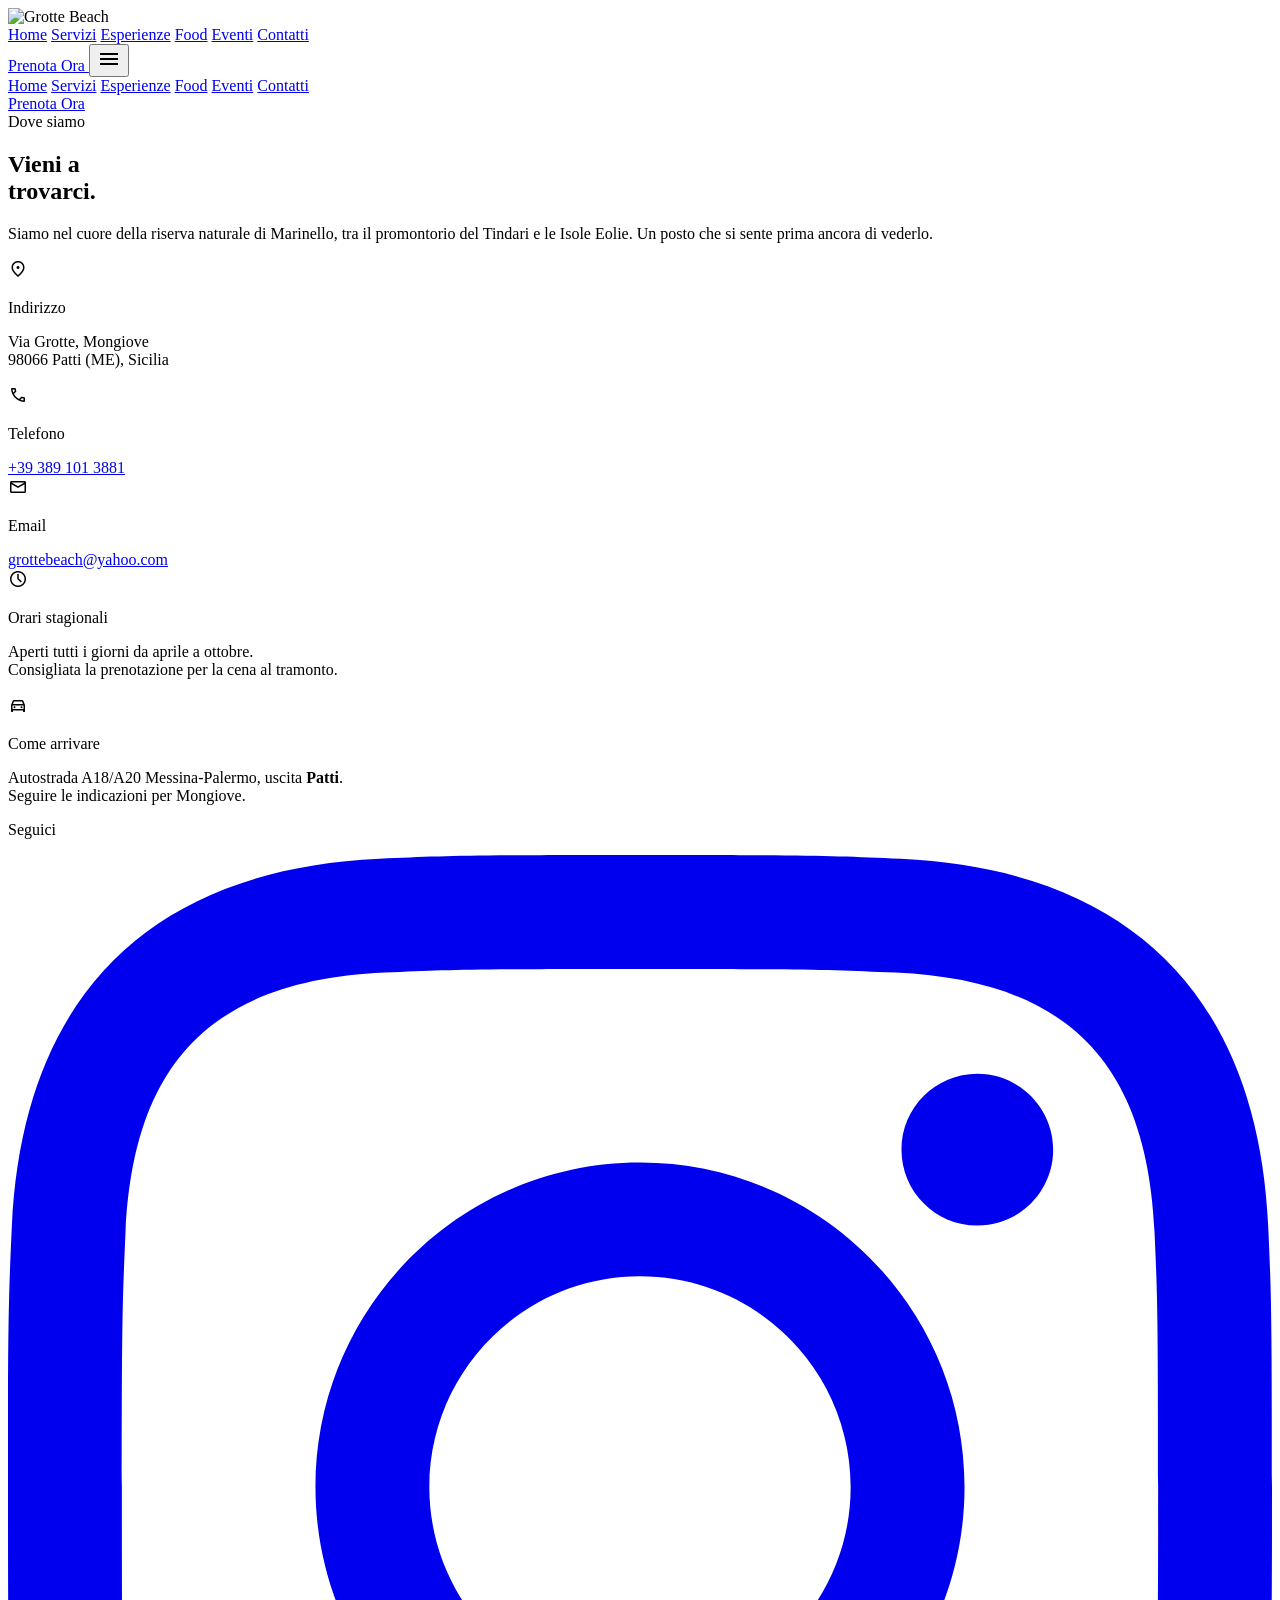
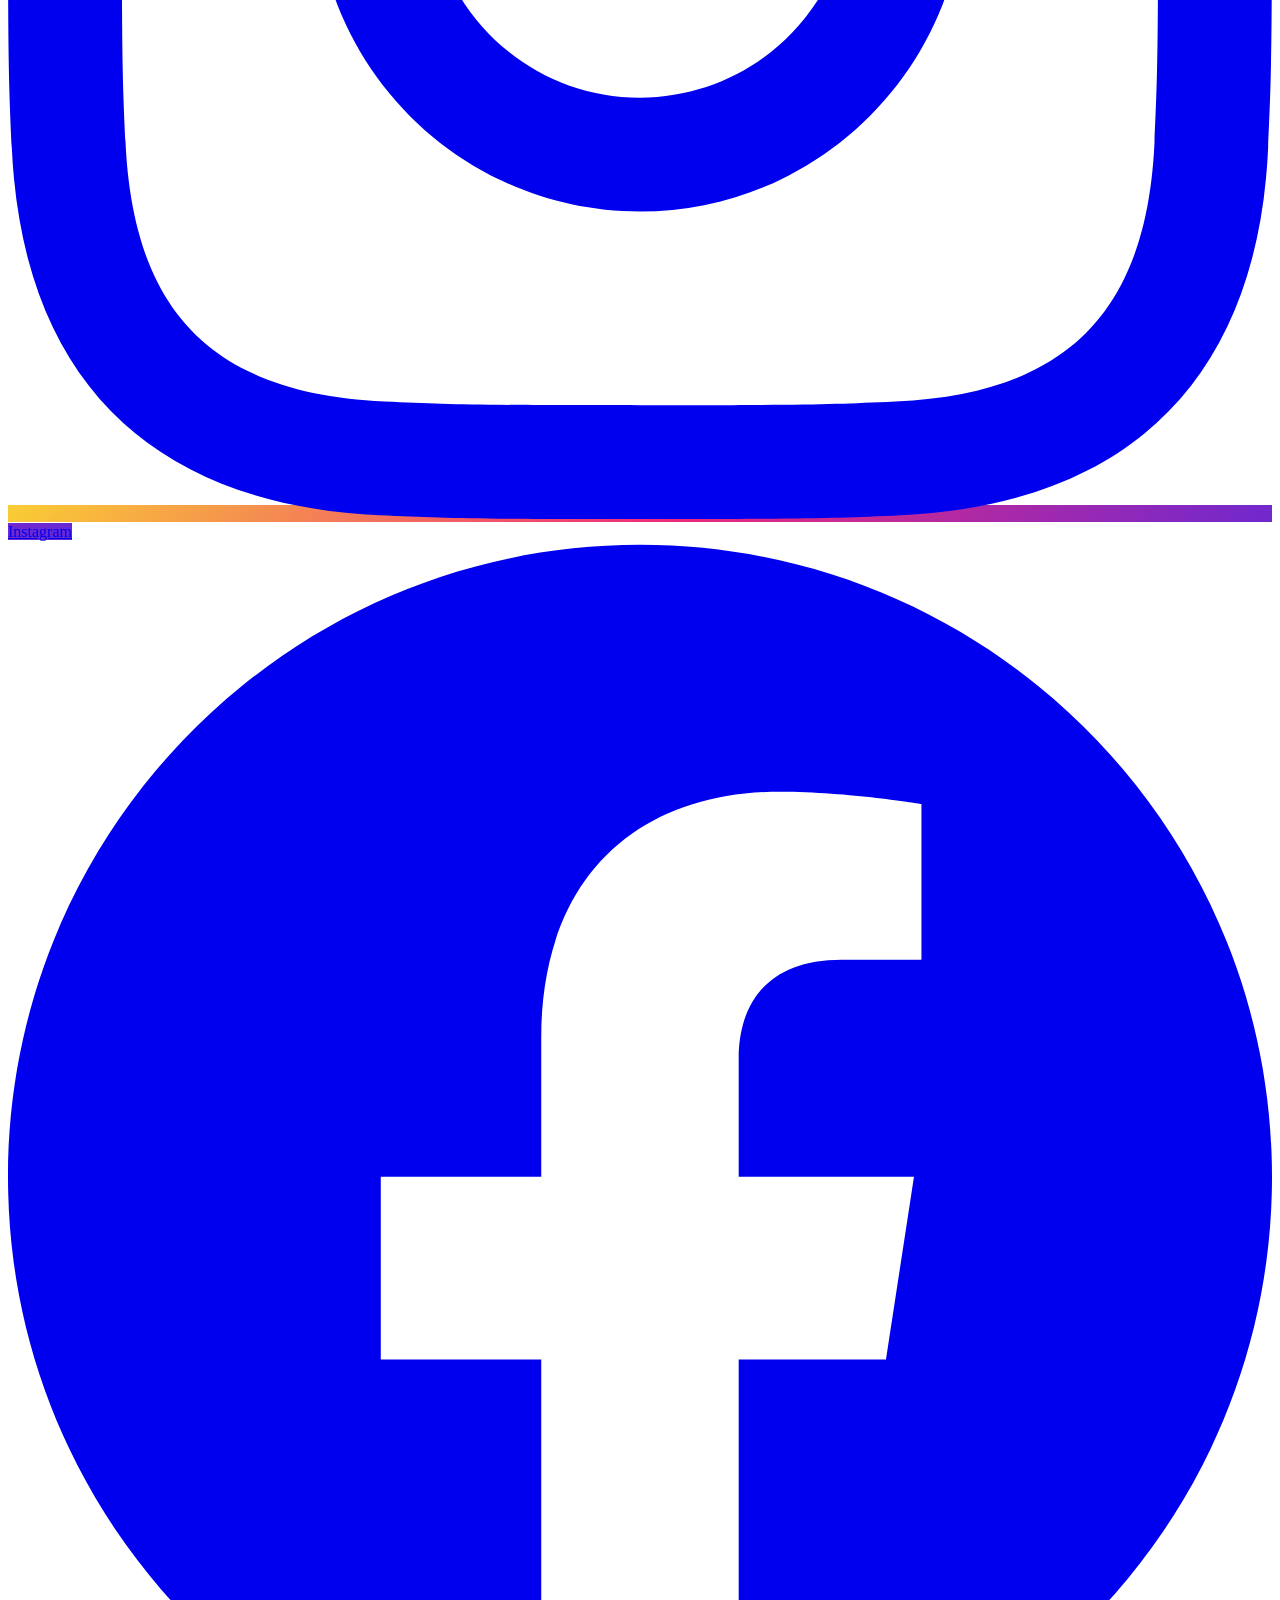
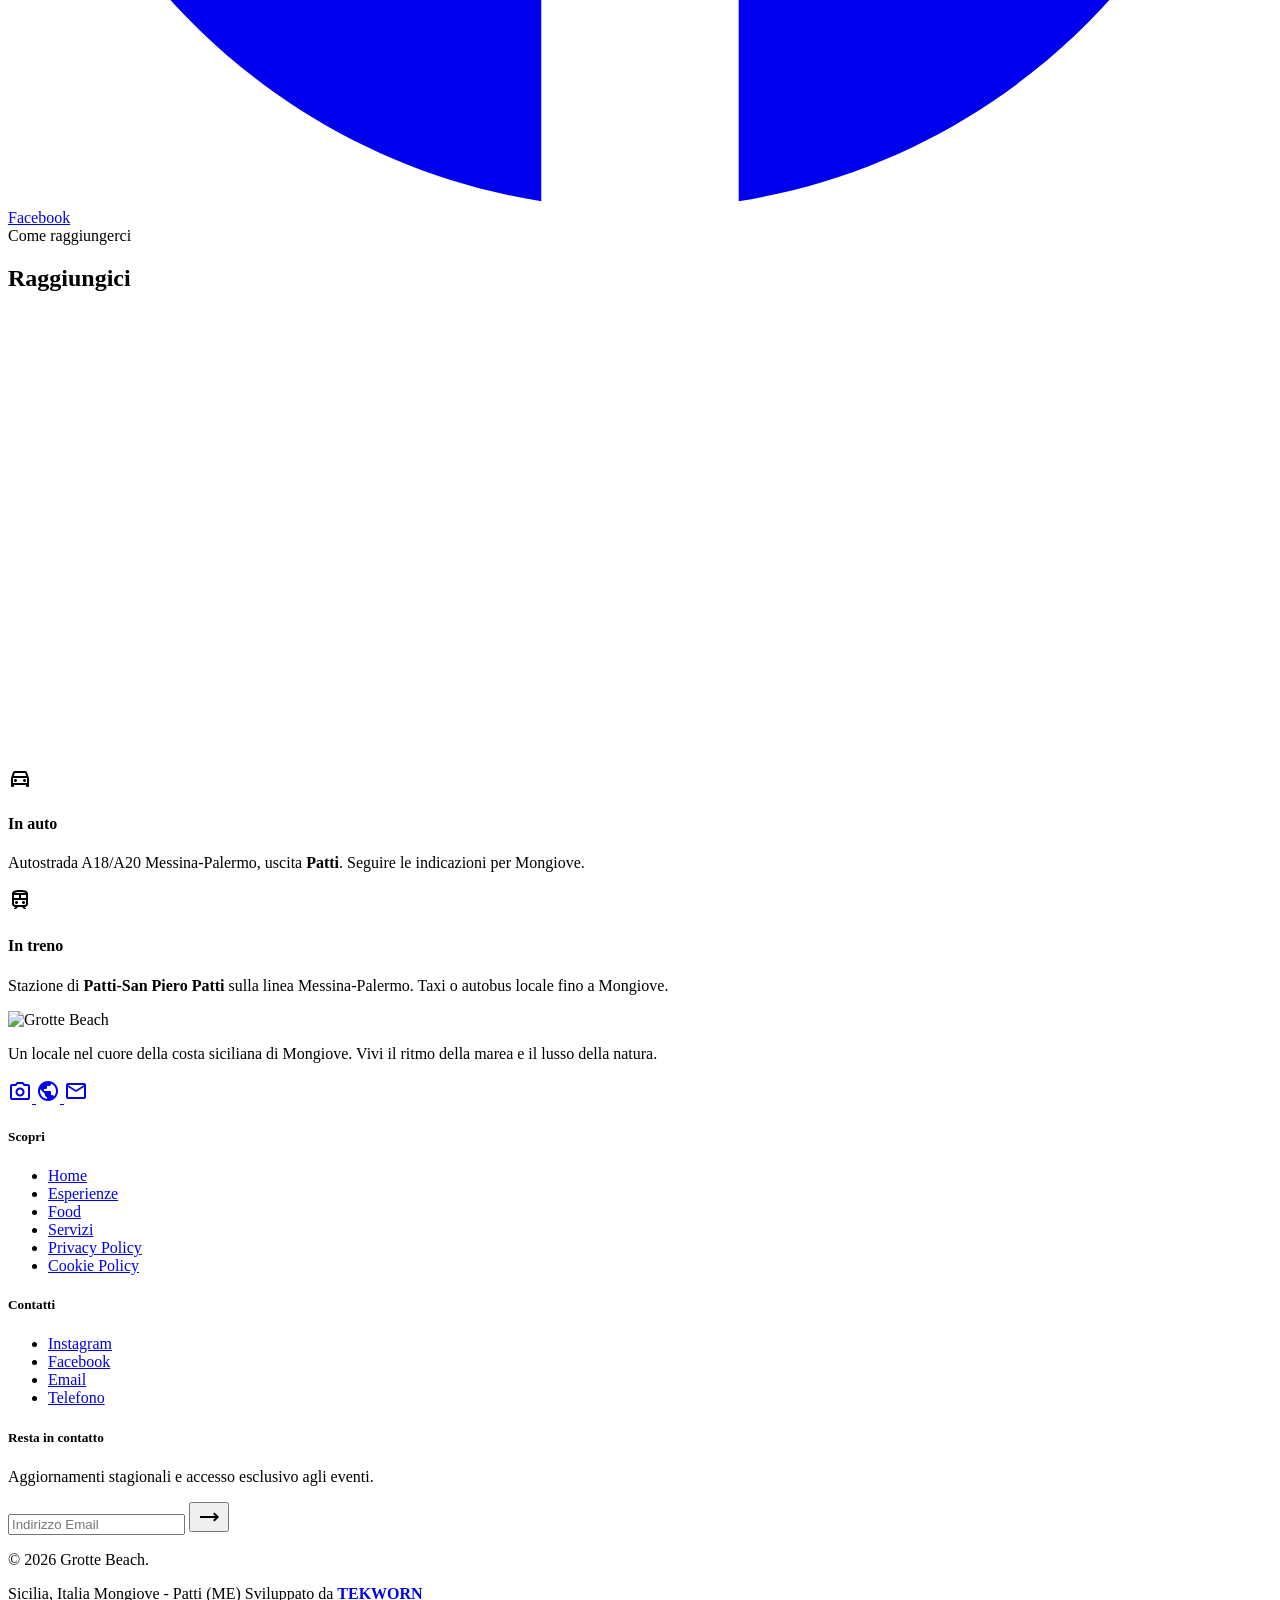
==== contact.html @ 0e33bdb2 "a" ====
<!DOCTYPE html>
<html class="scroll-smooth" lang="it">

<head>
    <meta charset="utf-8" />
    <meta content="width=device-width, initial-scale=1.0" name="viewport" />
    <title>Grotte Beach | Beach club a Mongiove, Patti (Sicilia)</title>
    <meta name="description"
          content="Grotte Beach è il beach club sul mare di Mongiove, Patti. Relax, aperitivi, eventi, musica e vista sulle Grotte di Mongiove, nel cuore della costa tirrenica siciliana." />

    <meta name="robots" content="index, follow" />
    <link rel="canonical" href="https://www.grottebeach.com/" />
    <meta name="geo.region" content="IT-ME">
    <meta name="geo.placename" content="Mongiove, Patti">
    <meta name="geo.position" content="38.139;14.969">
    <meta name="ICBM" content="38.139,14.969">
    <meta property="og:site_name" content="Grotte Beach">
    <meta property="og:type" content="website">
    <meta property="og:title" content="Grotte Beach | Beach Club a Mongiove Patti">
    <meta property="og:description"
          content="Il beach club sul mare di Mongiove. Aperitivi, relax, eventi e tramonti sulla costa siciliana.">
    <meta property="og:url" content="https://www.grottebeach.com/">
    <meta property="og:image" content="https://www.grottebeach.com/static/img/og-cover.jpg">
    <meta property="og:locale" content="it_IT">
    <link rel="preconnect" href="https://fonts.googleapis.com">
    <link rel="preconnect" href="https://fonts.gstatic.com" crossorigin>

    
    <meta name="twitter:card" content="summary_large_image">
    <meta name="twitter:title" content="Grotte Beach | Beach Club a Mongiove Patti">
    <meta name="twitter:description"
          content="Beach club sul mare di Mongiove, Patti. Relax, aperitivi, eventi e tramonti in Sicilia.">
    <meta name="twitter:image"
          content="https://www.grottebeach.com/static/img/og-cover.jpg">
    <!-- Tailwind CSS -->
    <script src="https://cdn.tailwindcss.com?plugins=forms,container-queries"></script>

    <!-- AOS animazione -->
    <link rel="stylesheet" href="https://unpkg.com/aos@2.3.4/dist/aos.css">

    <!-- Favicon -->
     <link rel="icon" type="image/png" href="/static/img/logobianco.png" />

    <!-- Google Fonts -->
    <link href="https://fonts.googleapis.com/css2?family=Epilogue:wght@300;400;500;600;700;800&family=Plus+Jakarta+Sans:wght@300;400;500;600;700&display=swap" rel="stylesheet" />
    <link href="https://fonts.googleapis.com/css2?family=Material+Symbols+Outlined:wght,FILL@100..700,0..1&display=swap" rel="stylesheet" />
    <!-- Tailwind Config -->
    <script id="tailwind-config">
        tailwind.config = {
            darkMode: "class",
            theme: {
                extend: {
                    colors: {
                        "on-error":                    "#ffffff",
                        "inverse-primary":             "#a8caef",
                        "primary-container":           "#1a4b9f",
                        "outline":                     "#73777e",
                        "on-primary-fixed-variant":    "#274969",
                        "tertiary-container":          "#073002",
                        "secondary-fixed-dim":         "#c5c7c8",
                        "surface-container-highest":   "#e3e2e5",
                        "surface-dim":                 "#dadadd",
                        "on-tertiary":                 "#ffffff",
                        "background":                  "#faf9fc",
                        "inverse-surface":             "#2f3033",
                        "on-surface-variant":          "#42474d",
                        "outline-variant":             "#c3c7ce",
                        "primary":                     "#1a4b9f",
                        "on-primary-container":        "#7293b6",
                        "secondary-container":         "#e1e3e4",
                        "secondary-fixed":             "#e1e3e4",
                        "secondary":                   "#5c5f60",
                        "surface-container":           "#eeedf0",
                        "on-secondary":                "#ffffff",
                        "surface":                     "#faf9fc",
                        "on-background":               "#1a1c1e",
                        "on-secondary-fixed":          "#191c1d",
                        "on-primary":                  "#ffffff",
                        "tertiary-fixed-dim":          "#a4d393",
                        "surface-bright":              "#faf9fc",
                        "tertiary":                    "#011900",
                        "on-secondary-container":      "#626566",
                        "on-error-container":          "#93000a",
                        "on-tertiary-fixed-variant":   "#28501e",
                        "surface-container-lowest":    "#ffffff",
                        "inverse-on-surface":          "#f1f0f3",
                        "primary-fixed":               "#cfe5ff",
                        "surface-variant":             "#e3e2e5",
                        "on-tertiary-container":       "#6f9b60",
                        "on-secondary-fixed-variant":  "#454748",
                        "surface-tint":                "#406182",
                        "on-surface":                  "#1a1c1e",
                        "error":                       "#ba1a1a",
                        "surface-container-low":       "#f4f3f6",
                        "on-primary-fixed":            "#001d34",
                        "on-tertiary-fixed":           "#022100",
                        "error-container":             "#ffdad6",
                        "surface-container-high":      "#e8e8eb",
                        "primary-fixed-dim":           "#a8caef",
                        "tertiary-fixed":              "#c0f0ad"
                    },
                    borderRadius: {
                        DEFAULT: "0.25rem",
                        lg:      "0.5rem",
                        xl:      "0.75rem",
                        full:    "9999px"
                    },
                    spacing: {
                        lg:              "48px",
                        xl:              "80px",
                        xs:              "4px",
                        gutter:          "24px",
                        md:              "24px",
                        sm:              "12px",
                        base:            "8px",
                        "container-max": "1280px"
                    },
                    fontFamily: {
                        "headline-lg": ["Epilogue"],
                        "body-md":     ["Plus Jakarta Sans"],
                        "headline-md": ["Epilogue"],
                        "body-lg":     ["Plus Jakarta Sans"],
                        "display-xl":  ["Epilogue"],
                        "label-sm":    ["Plus Jakarta Sans"]
                    },
                    fontSize: {
                        "headline-lg": ["48px", { lineHeight: "1.2",  fontWeight: "500" }],
                        "body-md":     ["16px", { lineHeight: "1.6",  fontWeight: "400" }],
                        "headline-md": ["32px", { lineHeight: "1.3",  fontWeight: "500" }],
                        "body-lg":     ["18px", { lineHeight: "1.6",  fontWeight: "400" }],
                        "display-xl":  ["72px", { lineHeight: "1.1",  letterSpacing: "-0.02em", fontWeight: "600" }],
                        "label-sm":    ["13px", { lineHeight: "1",    letterSpacing: "0.05em",  fontWeight: "600" }]
                    }
                }
            }
        }
    </script>

    <!-- Custom CSS -->
    <link href="static/css/contact.css" rel="stylesheet" />
</head>
<body class="bg-surface font-body-md text-on-surface selection:bg-primary-container selection:text-white">

    <!-- ===================== TOP NAVIGATION ===================== -->
    <header class="fade-in fixed top-0 w-full z-50 bg-white/80 dark:bg-slate-900/80 backdrop-blur-md border-b border-white/10 shadow-sm">
        <nav class="flex justify-between items-center px-8 py-1 w-full">

            <div class="nav-logo tracking-[0.1em] text-[#1a4b9f] dark:text-white">
                <img src="/static/img/Home/logo.svg" alt="Grotte Beach" class="h-20 w-auto object-contain" />
            </div>

            <!-- Desktop: links + button | Mobile: hamburger -->
            <div class="flex items-center gap-6">

                <div class="nav-links hidden md:flex items-center gap-8">
                    <a href="index.html">Home</a>
                    <a href="servizi.html">Servizi</a>
                    <a href="esperienze_copia.html">Esperienze</a>
                    <a href="food_V1.html">Food</a>
                    <a href="eventi.html">Eventi</a>
                    <!-- <a href="#">Merch</a> -->
                    <a class="nav-active" href="contact.html">Contatti</a>
                </div>

                <a href="tel:+393891013881" class="nav-btn hidden md:block bg-[#1a4b9f] text-white px-6 py-2.5 rounded-full font-label-sm uppercase tracking-wider scale-95 active:scale-90 transition-transform">
                    Prenota Ora
                </a>

                <!-- Hamburger (mobile only) -->
                <button id="menu-toggle" class="nav-hamburger md:hidden p-1" aria-label="Apri menu">
                    <span class="material-symbols-outlined" id="menu-icon">menu</span>
                </button>

            </div>

        </nav>


    </header>

    <!-- Mobile full-screen menu overlay (outside header to avoid backdrop-filter containment) -->
    <div id="mobile-menu" class="mobile-menu md:hidden">
        <nav class="flex flex-col items-center gap-10">
            <a class="mobile-menu-link" href="index.html">Home</a>
            <a class="mobile-menu-link" href="servizi.html">Servizi</a>
            <a class="mobile-menu-link" href="esperienze_copia.html">Esperienze</a>
            <a class="mobile-menu-link" href="food_V1.html">Food</a>
            <a class="mobile-menu-link" href="eventi.html">Eventi</a>
            <!-- <a class="mobile-menu-link" href="#">Merch</a> -->
            <a class="mobile-menu-link nav-active" href="contact.html">Contatti</a>
        </nav>
        <a href="tel:+393891013881" class="mobile-prenota-btn mt-10 bg-[#1a4b9f] text-white px-10 py-4 rounded-full font-label-sm uppercase tracking-widest">
            Prenota Ora
        </a>
    </div>

    <main>

        <!-- ===================== HERO ===================== -->
        <section class="min-h-screen pt-32 pb-xl flex items-center relative overflow-hidden bg-cover bg-center bg-no-repeat" style="background-image: url('static/img/header3.jpg')">
            <div class="absolute inset-0 bg-black/40"></div>
            <div class="px-gutter container-max mx-auto w-full relative z-10">
                <div class="grid grid-cols-1 lg:grid-cols-2 gap-12 lg:gap-20 items-center">

                    <!-- Info -->
                    <div class="space-y-7">

                        <!-- Titolo — sempre full width -->
                        <div class="space-y-4">
                            <span class="font-label-sm text-white/70 uppercase tracking-widest flex items-center gap-3" data-aos="fade-up" data-aos-duration="500" data-aos-delay="0" data-aos-easing="ease-in-out">
                                <span class="w-8 h-px bg-white/70 inline-block"></span>
                                Dove siamo
                            </span>
                            <h1 class="font-['Epilogue'] text-5xl md:text-6xl font-semibold text-white leading-tight" data-aos="fade-up" data-aos-duration="500" data-aos-delay="50" data-aos-easing="ease-in-out">
                                Vieni a<br>trovarci.
                            </h1>
                            <p class="font-body-lg text-white/80 max-w-md leading-relaxed" data-aos="fade-up" data-aos-duration="500" data-aos-delay="100" data-aos-easing="ease-in-out">
                                Siamo nel cuore della riserva naturale di Marinello, tra il promontorio del Tindari e le Isole Eolie. Un posto che si sente prima ancora di vederlo.
                            </p>
                        </div>

                        <!-- Dettagli contatto -->
                        <div class="space-y-3">

                            <div class="flex items-start gap-4" data-aos="fade-up" data-aos-duration="500" data-aos-delay="0" data-aos-easing="ease-in-out">
                                <div class="w-11 h-11 flex-shrink-0 rounded-xl bg-white/15 backdrop-blur-sm flex items-center justify-center">
                                    <span class="material-symbols-outlined text-white" style="font-size:20px">location_on</span>
                                </div>
                                <div>
                                    <p class="font-label-sm text-white/60 uppercase tracking-wider mb-1">Indirizzo</p>
                                    <p class="font-body-md text-white leading-relaxed">Via Grotte, Mongiove<br>98066 Patti (ME), Sicilia</p>
                                </div>
                            </div>

                            <div class="flex items-start gap-4" data-aos="fade-up" data-aos-duration="500" data-aos-delay="50" data-aos-easing="ease-in-out">
                                <div class="w-11 h-11 flex-shrink-0 rounded-xl bg-white/15 backdrop-blur-sm flex items-center justify-center">
                                    <span class="material-symbols-outlined text-white" style="font-size:20px">call</span>
                                </div>
                                <div>
                                    <p class="font-label-sm text-white/60 uppercase tracking-wider mb-1">Telefono</p>
                                    <a href="tel:+393891013881" class="font-body-md text-white hover:text-white/80 transition-colors">+39 389 101 3881</a>
                                </div>
                            </div>

                            <div class="flex items-start gap-4" data-aos="fade-up" data-aos-duration="500" data-aos-delay="100" data-aos-easing="ease-in-out">
                                <div class="w-11 h-11 flex-shrink-0 rounded-xl bg-white/15 backdrop-blur-sm flex items-center justify-center">
                                    <span class="material-symbols-outlined text-white" style="font-size:20px">mail</span>
                                </div>
                                <div>
                                    <p class="font-label-sm text-white/60 uppercase tracking-wider mb-1">Email</p>
                                    <a href="mailto:grottebeach@yahoo.com" class="font-body-md text-white hover:text-white/80 transition-colors">grottebeach@yahoo.com</a>
                                </div>
                            </div>

                        </div>

                    </div>

                    <!-- Colonna destra: Orari stagionali + Come arrivare + Social -->
                    <div class="mt-12 lg:mt-0 space-y-5">

                        <!-- Orari stagionali -->
                        <div class="bg-white/15 backdrop-blur-sm rounded-2xl p-5 shadow-md" data-aos="fade-up" data-aos-duration="500" data-aos-delay="0" data-aos-easing="ease-in-out">
                            <div class="flex items-center gap-3 mb-3">
                                <span class="material-symbols-outlined text-white" style="font-size:20px">schedule</span>
                                <p class="font-label-sm text-white uppercase tracking-widest">Orari stagionali</p>
                            </div>
                            <p class="font-body-md text-white/80 leading-relaxed text-sm">
                                Aperti tutti i giorni da aprile a ottobre.<br>
                                Consigliata la prenotazione per la cena al tramonto.
                            </p>
                        </div>

                        <!-- Come arrivare -->
                        <div class="bg-white/15 backdrop-blur-sm rounded-2xl p-5 shadow-md" data-aos="fade-up" data-aos-duration="500" data-aos-delay="50" data-aos-easing="ease-in-out">
                            <div class="flex items-center gap-3 mb-3">
                                <span class="material-symbols-outlined text-white" style="font-size:20px">directions_car</span>
                                <p class="font-label-sm text-white uppercase tracking-widest">Come arrivare</p>
                            </div>
                            <p class="font-body-md text-white/80 leading-relaxed text-sm">
                                Autostrada A18/A20 Messina-Palermo, uscita <strong class="text-white">Patti</strong>.<br>
                                Seguire le indicazioni per Mongiove.<br>
                            </p>
                        </div>

                        <!-- Social -->
                        <div class="space-y-3" data-aos="fade-up" data-aos-duration="500" data-aos-delay="100" data-aos-easing="ease-in-out">
                            <p class="font-label-sm text-white/60 uppercase tracking-wider">Seguici</p>
                            <div class="flex flex-wrap gap-3">
                                <a href="https://www.instagram.com/grotte_beach/" target="_blank" rel="noopener noreferrer"
                                   class="flex items-center gap-2 px-5 py-2.5 rounded-full font-label-sm uppercase tracking-wider text-white shadow-sm hover:opacity-90 transition-opacity"
                                   style="background: linear-gradient(135deg, #f9ce34 0%, #ee2a7b 50%, #6228d7 100%)">
                                    <svg class="w-4 h-4" viewBox="0 0 24 24" fill="currentColor"><path d="M12 2.163c3.204 0 3.584.012 4.85.07 3.252.148 4.771 1.691 4.919 4.919.058 1.265.069 1.645.069 4.849 0 3.205-.012 3.584-.069 4.849-.149 3.225-1.664 4.771-4.919 4.919-1.266.058-1.644.07-4.85.07-3.204 0-3.584-.012-4.849-.07-3.26-.149-4.771-1.699-4.919-4.92-.058-1.265-.07-1.644-.07-4.849 0-3.204.013-3.583.07-4.849.149-3.227 1.664-4.771 4.919-4.919 1.266-.057 1.645-.069 4.849-.069zm0-2.163c-3.259 0-3.667.014-4.947.072-4.358.2-6.78 2.618-6.98 6.98-.059 1.281-.073 1.689-.073 4.948 0 3.259.014 3.668.072 4.948.2 4.358 2.618 6.78 6.98 6.98 1.281.058 1.689.072 4.948.072 3.259 0 3.668-.014 4.948-.072 4.354-.2 6.782-2.618 6.979-6.98.059-1.28.073-1.689.073-4.948 0-3.259-.014-3.667-.072-4.947-.196-4.354-2.617-6.78-6.979-6.98-1.281-.059-1.69-.073-4.949-.073zm0 5.838c-3.403 0-6.162 2.759-6.162 6.162s2.759 6.163 6.162 6.163 6.162-2.759 6.162-6.163c0-3.403-2.759-6.162-6.162-6.162zm0 10.162c-2.209 0-4-1.79-4-4 0-2.209 1.791-4 4-4s4 1.791 4 4c0 2.21-1.791 4-4 4zm6.406-11.845c-.796 0-1.441.645-1.441 1.44s.645 1.44 1.441 1.44c.795 0 1.439-.645 1.439-1.44s-.644-1.44-1.439-1.44z"/></svg>
                                    Instagram
                                </a>
                                <a href="https://www.facebook.com/grottebeachmongiove" target="_blank" rel="noopener noreferrer"
                                   class="flex items-center gap-2 px-5 py-2.5 bg-[#1877F2] rounded-full font-label-sm uppercase tracking-wider text-white shadow-sm hover:opacity-90 transition-opacity">
                                    <svg class="w-4 h-4" viewBox="0 0 24 24" fill="currentColor"><path d="M24 12.073c0-6.627-5.373-12-12-12s-12 5.373-12 12c0 5.990 4.388 10.954 10.125 11.854v-8.385H7.078v-3.47h3.047V9.43c0-3.007 1.792-4.669 4.533-4.669 1.312 0 2.686.235 2.686.235v2.953H15.83c-1.491 0-1.956.925-1.956 1.874v2.25h3.328l-.532 3.47h-2.796v8.385C19.612 23.027 24 18.062 24 12.073z"/></svg>
                                    Facebook
                                </a>
                            </div>
                        </div>

                    </div>

                </div>
            </div>
        </section>

        <!-- ===================== MAPPA ===================== -->
        <section class="py-xl bg-[#F2EEE9]">
            <div class="px-gutter container-max mx-auto w-full">

                <div class="text-center mb-12">
                    <span class="font-label-sm text-on-tertiary-container uppercase tracking-widest flex items-center justify-center gap-3 mb-4" data-aos="fade-up" data-aos-duration="500" data-aos-delay="0" data-aos-easing="ease-in-out">
                        <span class="w-8 h-px bg-on-tertiary-container inline-block"></span>
                        Come raggiungerci
                        <span class="w-8 h-px bg-on-tertiary-container inline-block"></span>
                    </span>
                    <h2 class="font-headline-lg text-primary" data-aos="fade-up" data-aos-duration="500" data-aos-delay="50" data-aos-easing="ease-in-out">Raggiungici</h2>
                </div>

                <div class="grid grid-cols-1 lg:grid-cols-3 gap-8 items-start">

                    <!-- Google Maps -->
                    <div class="lg:col-span-2 rounded-[1.5rem] overflow-hidden shadow-md border-4 border-[#F2EEE9]" data-aos="fade-up" data-aos-duration="500" data-aos-delay="0" data-aos-easing="ease-in-out">
                        <iframe
                            src="https://www.google.com/maps/embed?pb=!1m14!1m8!1m3!1d12551.797917400458!2d14.9923996!3d38.1413677!3m2!1i1024!2i768!4f13.1!3m3!1m2!1s0x13169d7aecc0f9d5%3A0x3085fa7a514df85!2sGrotte%20Beach!5e0!3m2!1sit!2sit!4v1777366121406!5m2!1sit!2sit"
                            width="100%"
                            height="450"
                            style="border:0;"
                            allowfullscreen=""
                            loading="lazy"
                            referrerpolicy="no-referrer-when-downgrade"
                            title="Mappa Grotte Beach"
                        ></iframe>
                    </div>

                    <!-- Indicazioni -->
                    <div class="space-y-5">

                        <div class="bg-[#F2EEE9] rounded-2xl p-6" data-aos="fade-up" data-aos-duration="500" data-aos-delay="50" data-aos-easing="ease-in-out">
                            <div class="flex items-center gap-3 mb-3">
                                <span class="material-symbols-outlined text-primary">directions_car</span>
                                <h4 class="font-label-sm uppercase tracking-wider text-primary">In auto</h4>
                            </div>
                            <p class="font-body-md text-on-surface-variant text-sm leading-relaxed">
                                Autostrada A18/A20 Messina-Palermo, uscita <strong class="text-on-surface">Patti</strong>. Seguire le indicazioni per Mongiove.
                            </p>
                        </div>

                        <div class="bg-[#F2EEE9] rounded-2xl p-6" data-aos="fade-up" data-aos-duration="500" data-aos-delay="100" data-aos-easing="ease-in-out">
                            <div class="flex items-center gap-3 mb-3">
                                <span class="material-symbols-outlined text-primary">train</span>
                                <h4 class="font-label-sm uppercase tracking-wider text-primary">In treno</h4>
                            </div>
                            <p class="font-body-md text-on-surface-variant text-sm leading-relaxed">
                                Stazione di <strong class="text-on-surface">Patti-San Piero Patti</strong> sulla linea Messina-Palermo. Taxi o autobus locale fino a Mongiove.
                            </p>
                        </div>

                    </div>

                </div>
            </div>
        </section>


    </main>

    <!-- ===================== FOOTER ===================== -->
    <footer class="bg-white dark:bg-slate-950 border-t border-amber-900/10 w-full">

        <div class="grid grid-cols-1 md:grid-cols-3 gap-12 px-10 py-20 max-w-7xl mx-auto">

            <!-- Brand -->
            <div class="space-y-8">
                <img src="/static/img/Home/logo.svg" alt="Grotte Beach" class="h-20 w-auto object-contain" />
                <p class="font-['Epilogue'] text-sm font-light leading-relaxed text-slate-800 dark:text-slate-200">
                    Un locale nel cuore della costa siciliana di Mongiove. Vivi il ritmo della marea e il lusso della natura.
                </p>
                <div class="flex gap-4">
                    <a class="w-10 h-10 rounded-full border border-primary/10 flex items-center justify-center text-primary hover:bg-primary hover:text-white transition-all" href="https://www.instagram.com/grotte_beach/" target="_blank" rel="noopener">
                        <span class="material-symbols-outlined text-sm">photo_camera</span>
                    </a>
                    <a class="w-10 h-10 rounded-full border border-primary/10 flex items-center justify-center text-primary hover:bg-primary hover:text-white transition-all" href="https://www.facebook.com/grottebeachmongiove" target="_blank" rel="noopener">
                        <span class="material-symbols-outlined text-sm">public</span>
                    </a>
                    <a class="w-10 h-10 rounded-full border border-primary/10 flex items-center justify-center text-primary hover:bg-primary hover:text-white transition-all" href="mailto:grottebeach@yahoo.com">
                        <span class="material-symbols-outlined text-sm">mail</span>
                    </a>
                </div>
            </div>

            <!-- Links -->
            <div class="grid grid-cols-2 gap-8">
                <div class="space-y-4">
                    <h5 class="font-label-sm uppercase tracking-widest text-primary">Scopri</h5>
                    <ul class="space-y-2">
                        <li><a class="font-['Epilogue'] text-sm font-light text-slate-500 hover:text-[#1a4b9f] transition-colors" href="index.html">Home</a></li>
                        <li><a class="font-['Epilogue'] text-sm font-light text-slate-500 hover:text-[#1a4b9f] transition-colors" href="esperienze_copia.html">Esperienze</a></li>
                        <li><a class="font-['Epilogue'] text-sm font-light text-slate-500 hover:text-[#1a4b9f] transition-colors" href="food_V1.html">Food</a></li>
                        <li><a class="font-['Epilogue'] text-sm font-light text-slate-500 hover:text-[#1a4b9f] transition-colors" href="servizi.html">Servizi</a></li>
                        <li><a class="font-['Epilogue'] text-sm font-light text-slate-500 hover:text-[#1a4b9f] transition-colors" href="https://www.iubenda.com/privacy-policy/35243840" target="_blank" rel="noopener">Privacy Policy</a></li>
                        <li><a class="font-['Epilogue'] text-sm font-light text-slate-500 hover:text-[#1a4b9f] transition-colors" href="https://www.iubenda.com/privacy-policy/35243840/cookie-policy" target="_blank" rel="noopener">Cookie Policy</a></li>
                    </ul>
                </div>
                <div class="space-y-4">
                    <h5 class="font-label-sm uppercase tracking-widest text-primary">Contatti</h5>
                    <ul class="space-y-2">
                        <li><a class="font-['Epilogue'] text-sm font-light text-slate-500 hover:text-[#1a4b9f] transition-colors" href="https://www.instagram.com/grotte_beach/" target="_blank" rel="noopener">Instagram</a></li>
                        <li><a class="font-['Epilogue'] text-sm font-light text-slate-500 hover:text-[#1a4b9f] transition-colors" href="https://www.facebook.com/grottebeachmongiove" target="_blank" rel="noopener">Facebook</a></li>
                        <li><a class="font-['Epilogue'] text-sm font-light text-slate-500 hover:text-[#1a4b9f] transition-colors" href="mailto:grottebeach@yahoo.com">Email</a></li>
                        <li><a class="font-['Epilogue'] text-sm font-light text-slate-500 hover:text-[#1a4b9f] transition-colors" href="tel:+393891013881">Telefono</a></li>
                    </ul>
                </div>
            </div>

            <!-- Newsletter -->
            <div class="space-y-6">
                <h5 class="font-label-sm uppercase tracking-widest text-primary">Resta in contatto</h5>
                <p class="font-['Epilogue'] text-sm font-light text-slate-800">Aggiornamenti stagionali e accesso esclusivo agli eventi.</p>
                <form class="flex border-b border-primary/20 focus-within:border-primary transition-all">
                    <input
                        class="bg-transparent border-none focus:ring-0 w-full font-label-sm uppercase tracking-wider text-xs py-3 px-0 placeholder:text-slate-400"
                        placeholder="Indirizzo Email"
                        type="email"
                    />
                    <button class="material-symbols-outlined text-primary" type="submit">trending_flat</button>
                </form>
            </div>

        </div>

        <!-- Footer bottom bar -->
        <div class="max-w-7xl mx-auto px-10 py-10 border-t border-amber-900/5 text-center md:text-left flex flex-col md:flex-row justify-between items-center gap-4">
            <p class="font-['Epilogue'] text-sm font-light text-slate-500">&copy; 2026 Grotte Beach.</p>
            <div class="flex gap-6 items-center">
                <span class="font-label-sm text-[10px] uppercase tracking-[0.2em] text-slate-400">Sicilia, Italia</span>
                <span class="font-label-sm text-[10px] uppercase tracking-[0.2em] text-slate-400">Mongiove - Patti (ME)</span>
                <span class="font-label-sm text-[10px] uppercase tracking-[0.2em] text-slate-400">Sviluppato da <a class="tracking-widest" href="https://www.instagram.com/tekworn?igsh=MWJ2MXFtMHQ2MmRoMw==" target="_blank" rel="noopener"><strong>TEKWORN</strong></a></span>
            </div>
        </div>

    </footer>

    <script src="static/js/contact.js"></script>
    <script src="https://unpkg.com/aos@2.3.4/dist/aos.js"></script>
    <script>
    AOS.init();
    </script>
   <script type="application/ld+json">
        {
        "@context": "https://schema.org",
        "@type": "LocalBusiness",
        "name": "Grotte Beach - Contatti",
        "description": "Contatta Grotte Beach a Patti (Messina) per informazioni su spiaggia, food, eventi privati e prenotazioni sul mare nella Riserva di Tindari.",
        "url": "https://www.grottebeach.com/contact",

        "telephone": "+39XXXXXXXXXX",

        "address": {
            "@type": "98066",
            "addressLocality": "Patti",
            "addressRegion": "Messina",
            "addressCountry": "IT"
        },

        "geo": {
            "@type": "GeoCoordinates",
            "latitude": 38.15010331676259,
            "longitude": 15.022065057725102
        }

        "openingHoursSpecification": [
            {
            "@type": "OpeningHoursSpecification",
            "dayOfWeek": [
                "Monday",
                "Tuesday",
                "Wednesday",
                "Thursday",
                "Friday",
                "Saturday",
                "Sunday"
            ],
            "opens": "08:00",
            "closes": "22:00"
            }
        ],

        "contactPoint": [
            {
            "@type": "ContactPoint",
            "telephone": "+39XXXXXXXXXX",
            "contactType": "customer service",
            "areaServed": "IT",
            "availableLanguage": ["Italian"]
            }
        ],

        "isPartOf": {
            "@type": "WebSite",
            "name": "Grotte Beach",
            "url": "https://www.grottebeach.com/"
        }
        }
    </script>

</body></html>
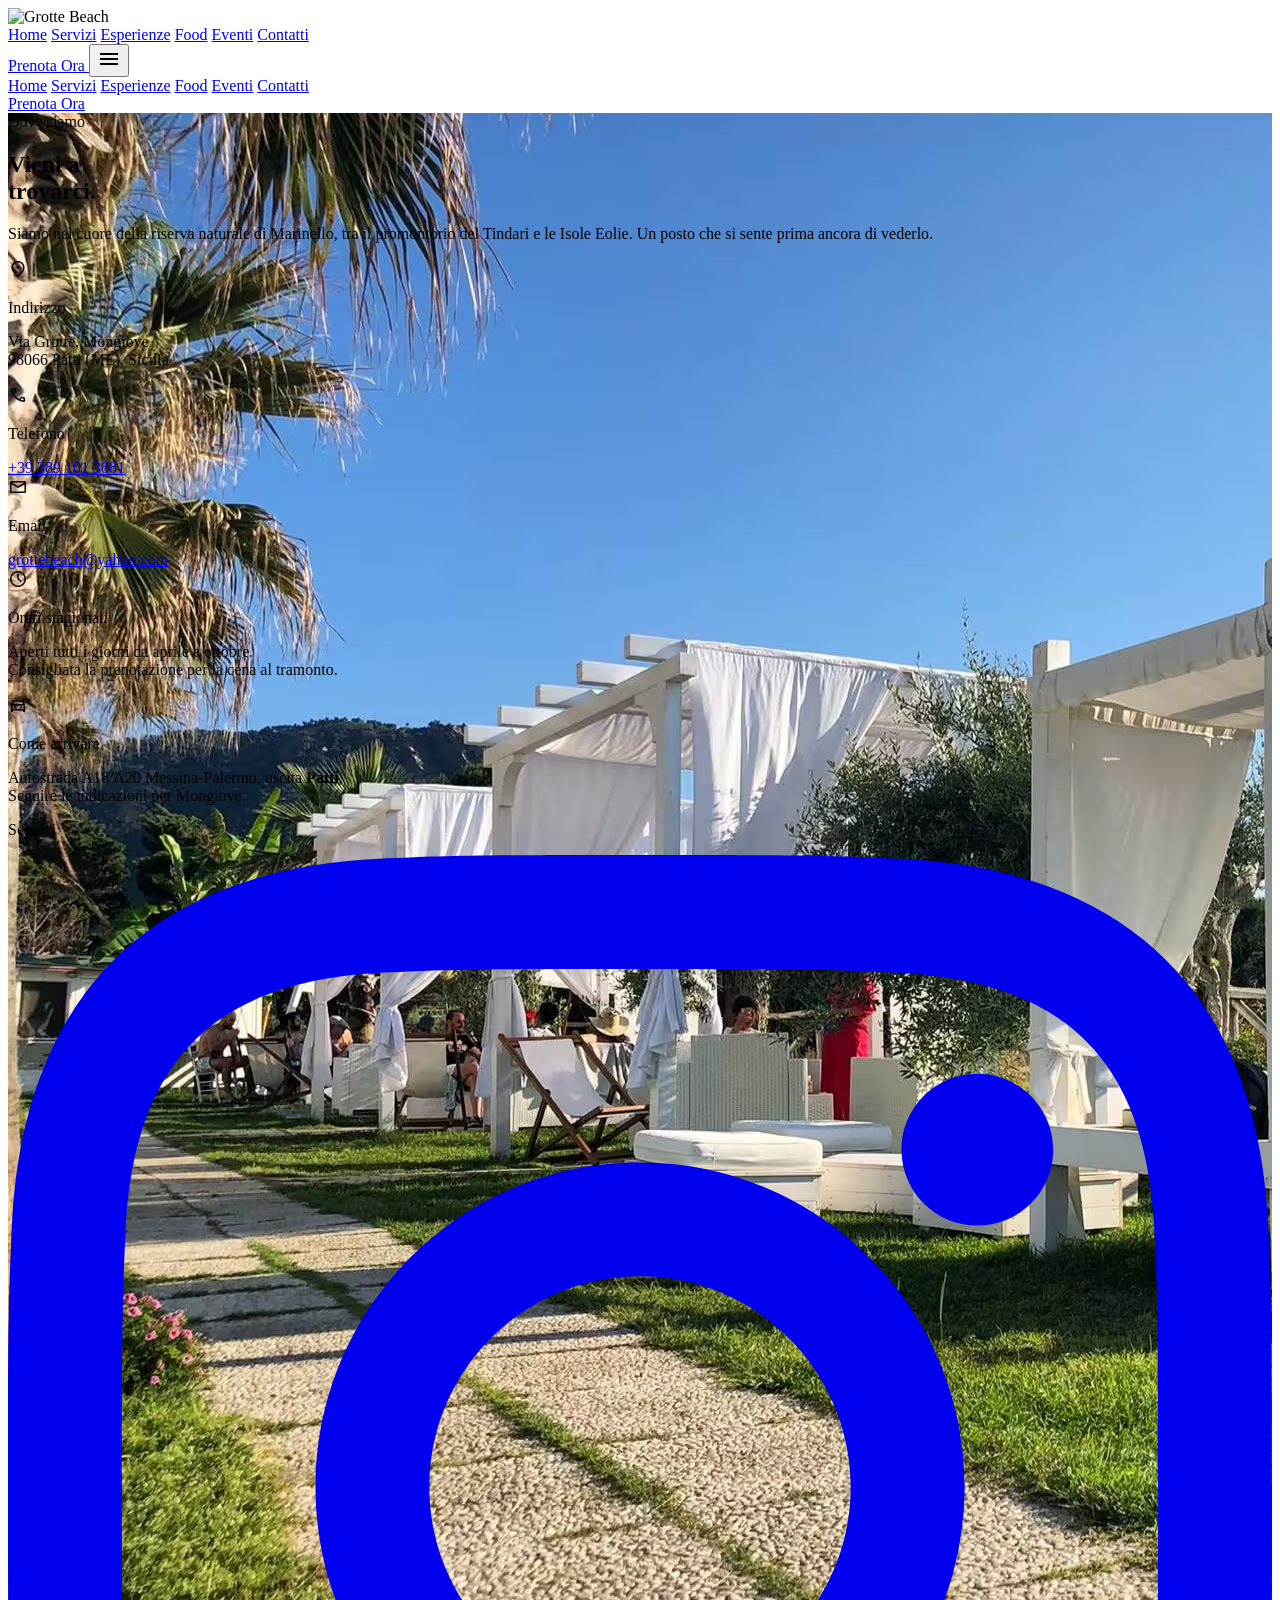
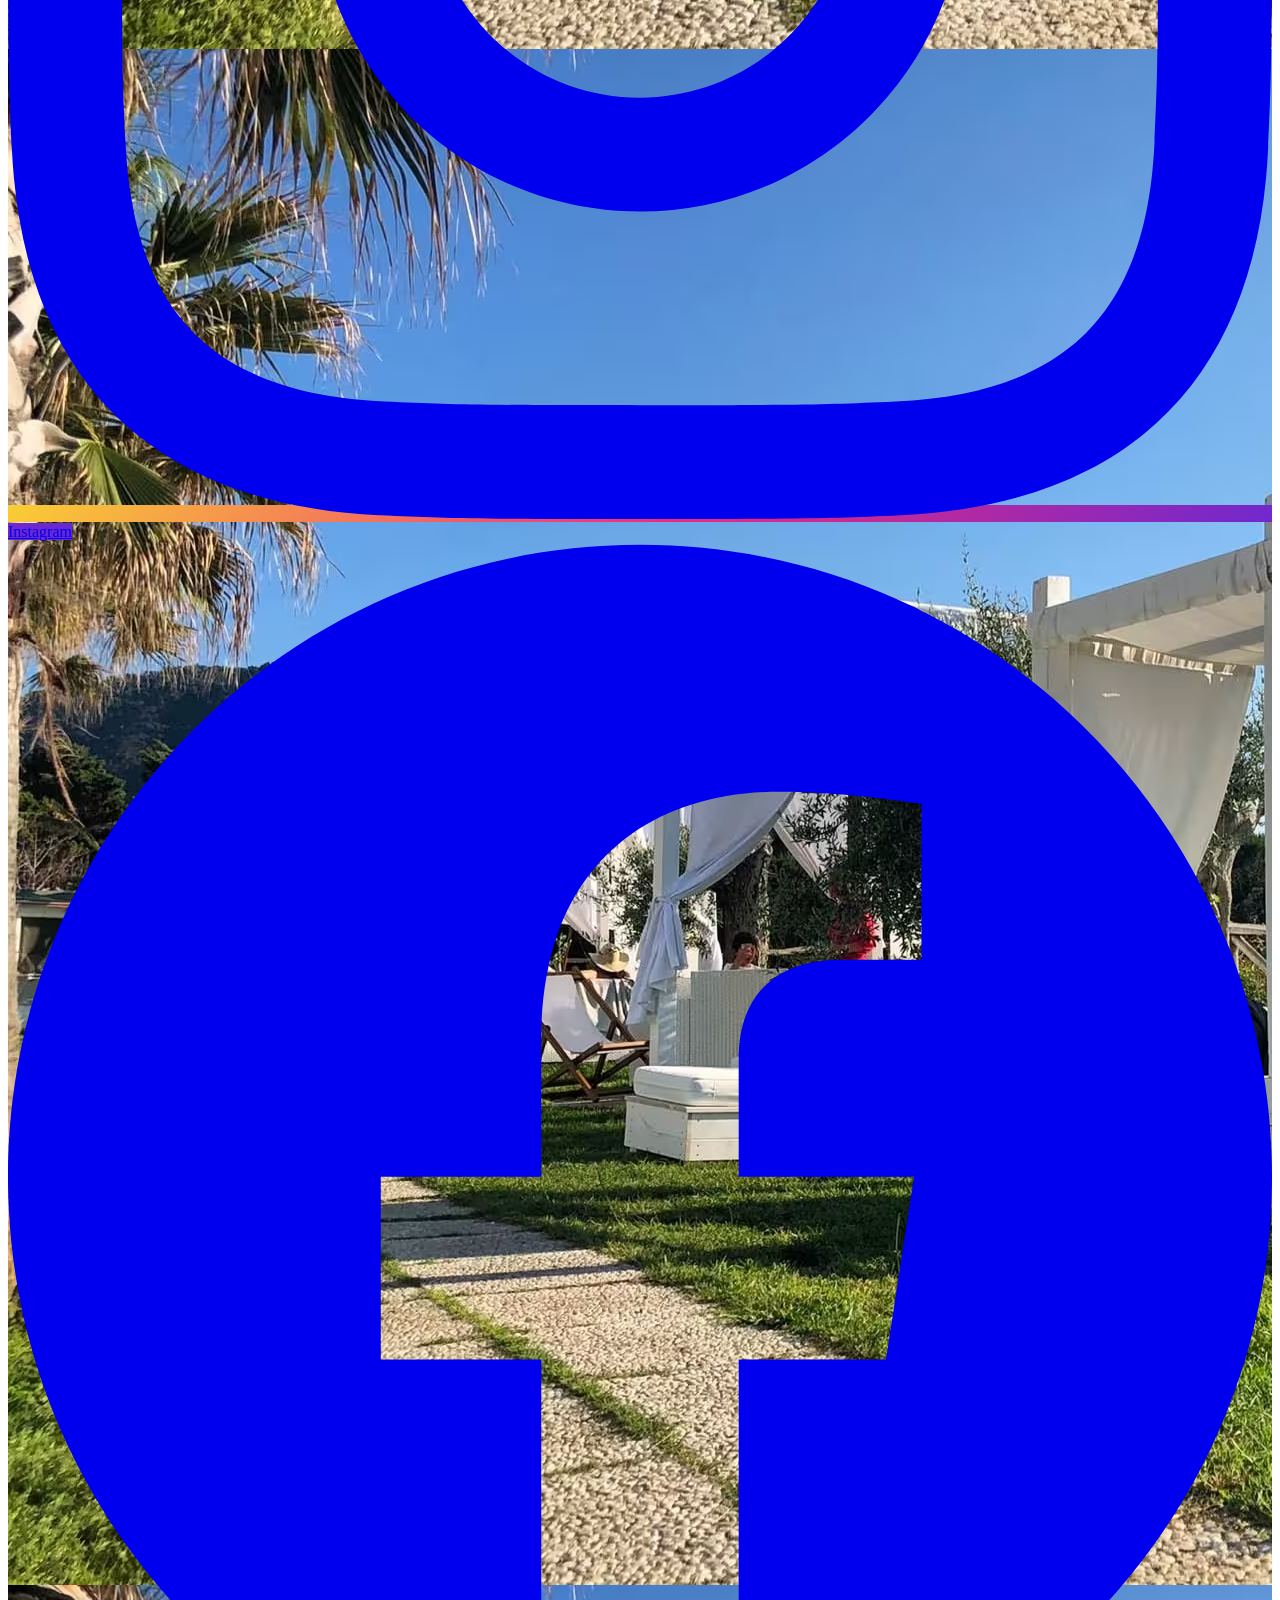
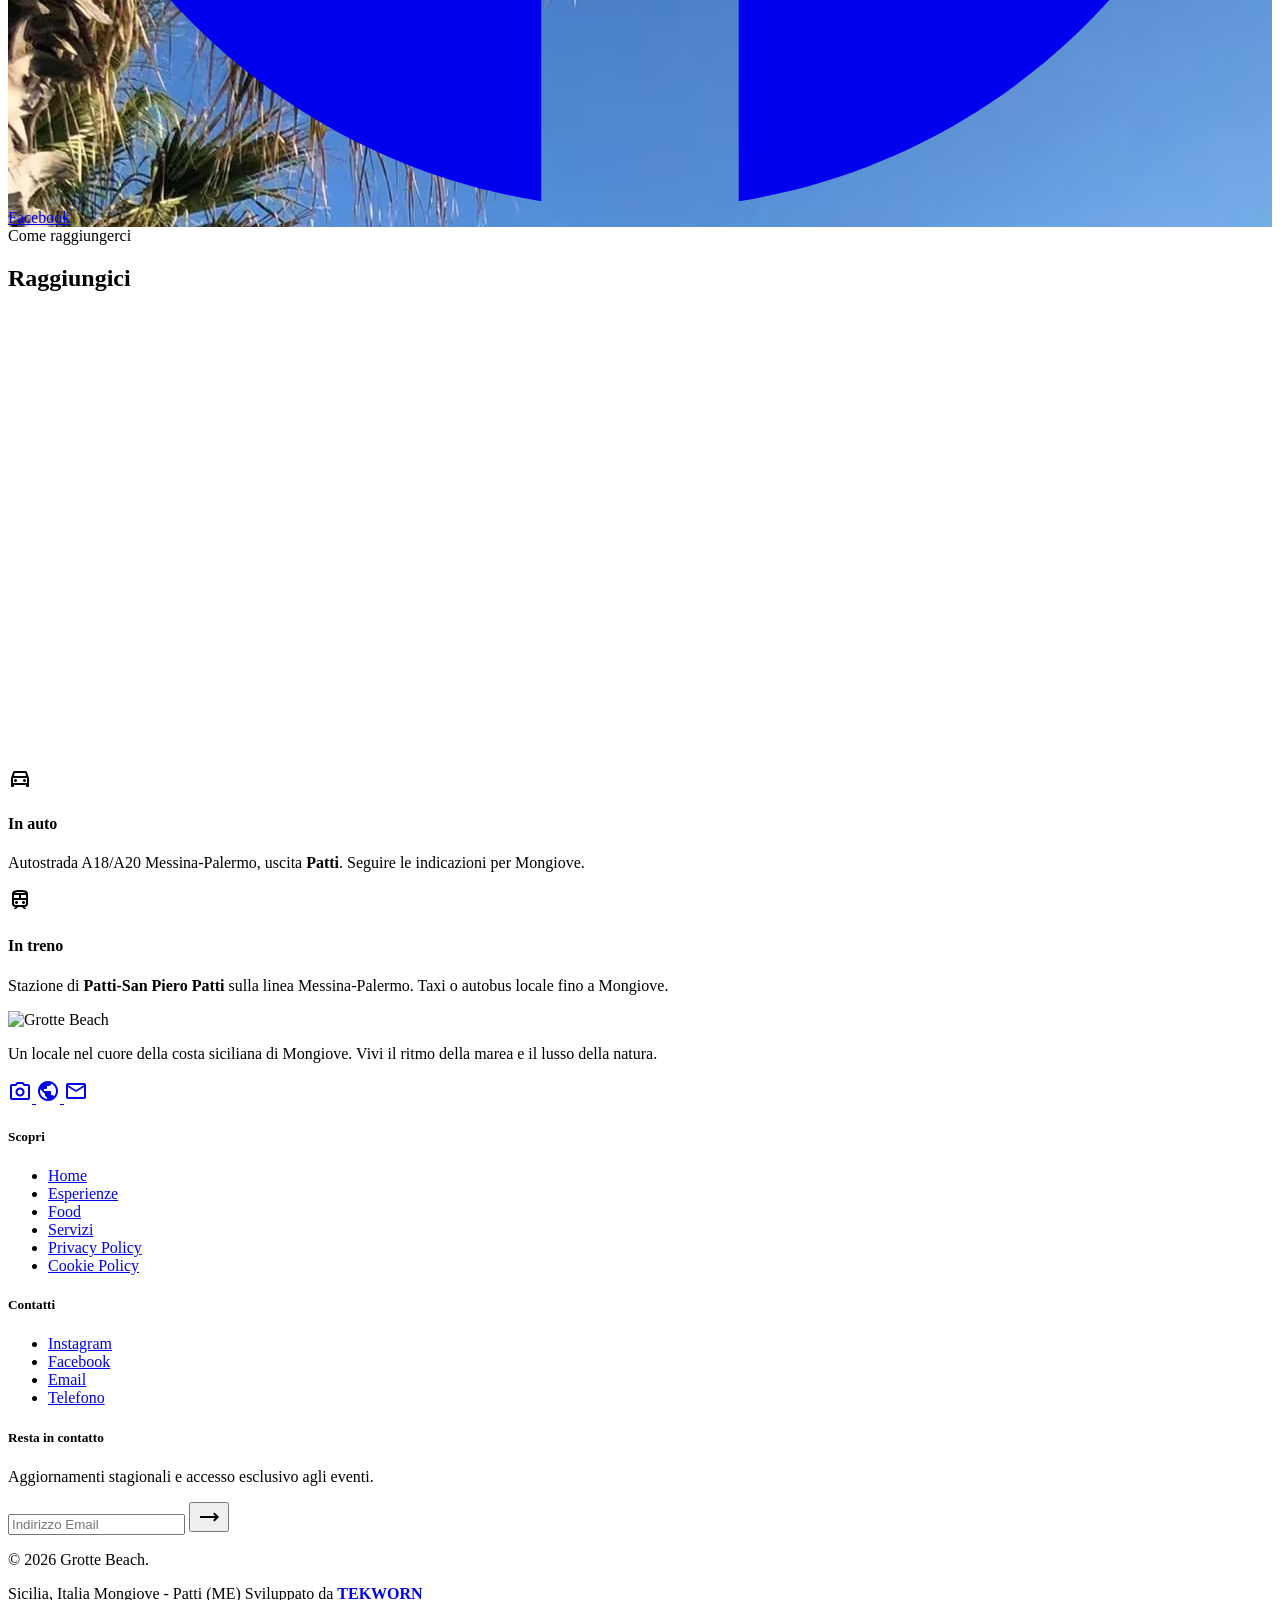
==== commit 8989b541: "a" ====
--- a/contact.html
+++ b/contact.html
@@ -4,34 +4,84 @@
 <head>
     <meta charset="utf-8" />
     <meta content="width=device-width, initial-scale=1.0" name="viewport" />
-    <title>Grotte Beach | Beach club a Mongiove, Patti (Sicilia)</title>
+    <title>Contatti | Grotte Beach Patti - Info e Prenotazioni</title>
     <meta name="description"
-          content="Grotte Beach è il beach club sul mare di Mongiove, Patti. Relax, aperitivi, eventi, musica e vista sulle Grotte di Mongiove, nel cuore della costa tirrenica siciliana." />
+          content="Contatta Grotte Beach a Patti per informazioni e prenotazioni. Beach club sul mare a Mongiove con eventi, ristorante e servizi stagionali." />
 
     <meta name="robots" content="index, follow" />
-    <link rel="canonical" href="https://www.grottebeach.com/" />
+    <link rel="canonical" href="https://www.grottebeach.com/contact" />
     <meta name="geo.region" content="IT-ME">
     <meta name="geo.placename" content="Mongiove, Patti">
     <meta name="geo.position" content="38.139;14.969">
     <meta name="ICBM" content="38.139,14.969">
-    <meta property="og:site_name" content="Grotte Beach">
+    <meta property="og:site_name" content="Contatti Grotte Beach">
     <meta property="og:type" content="website">
-    <meta property="og:title" content="Grotte Beach | Beach Club a Mongiove Patti">
+    <meta property="og:title" content="Info e prenotazioni per Grotte Beach a Patti. Beach club sul mare a Mongiove, Sicilia." >
     <meta property="og:description"
           content="Il beach club sul mare di Mongiove. Aperitivi, relax, eventi e tramonti sulla costa siciliana.">
-    <meta property="og:url" content="https://www.grottebeach.com/">
-    <meta property="og:image" content="https://www.grottebeach.com/static/img/og-cover.jpg">
+    <meta property="og:url" content="https://www.grottebeach.com/contact">
+    <meta property="og:image" content="https://www.grottebeach.com/static/img/og-contact.jpg">
     <meta property="og:locale" content="it_IT">
     <link rel="preconnect" href="https://fonts.googleapis.com">
     <link rel="preconnect" href="https://fonts.gstatic.com" crossorigin>
 
     
     <meta name="twitter:card" content="summary_large_image">
-    <meta name="twitter:title" content="Grotte Beach | Beach Club a Mongiove Patti">
+    <meta name="twitter:title" content="Contatti Grotte Beach Patti">
     <meta name="twitter:description"
-          content="Beach club sul mare di Mongiove, Patti. Relax, aperitivi, eventi e tramonti in Sicilia.">
+          content="Prenotazioni e informazioni per Grotte Beach a Patti, Sicilia." >
     <meta name="twitter:image"
-          content="https://www.grottebeach.com/static/img/og-cover.jpg">
+          content="https://www.grottebeach.com/static/img/og-contact.jpg">
+
+    <script type="application/ld+json">
+        {
+        "@context": "https://schema.org",
+        "@graph": [
+            {
+            "@type": "LocalBusiness",
+            "@id": "https://www.grottebeach.com/contact#business",
+            "name": "Grotte Beach",
+            "url": "https://www.grottebeach.com/contact",
+            "telephone": "+393891013881",
+            "email": "grottebeach@yahoo.com",
+            "address": {
+                "@type": "PostalAddress",
+                "streetAddress": "Via Grotte",
+                "addressLocality": "Mongiove, Patti",
+                "postalCode": "98066",
+                "addressRegion": "Messina",
+                "addressCountry": "IT"
+            },
+            "geo": {
+                "@type": "GeoCoordinates",
+                "latitude": 38.15010331676259,
+                "longitude": 15.022065057725102
+            },
+            "openingHours": "Mo-Su 08:00-20:00"
+            },
+            {
+            "@type": "WebPage",
+            "@id": "https://www.grottebeach.com/contact#webpage",
+            "url": "https://www.grottebeach.com/contact",
+            "name": "Contatti - Grotte Beach",
+            "isPartOf": {
+                "@id": "https://www.grottebeach.com/#website"
+            },
+            "about": {
+                "@id": "https://www.grottebeach.com/#business"
+            }
+            },
+            {
+            "@type": "ContactPoint",
+            "@id": "https://www.grottebeach.com/contact#contact",
+            "telephone": "+393891013881",
+            "contactType": "customer service",
+            "email": "grottebeach@yahoo.com",
+            "availableLanguage": ["Italian"]
+            }
+        ]
+        }
+    </script>
     <!-- Tailwind CSS -->
     <script src="https://cdn.tailwindcss.com?plugins=forms,container-queries"></script>
 
@@ -39,7 +89,9 @@
     <link rel="stylesheet" href="https://unpkg.com/aos@2.3.4/dist/aos.css">
 
     <!-- Favicon -->
-     <link rel="icon" type="image/png" href="/static/img/logobianco.png" />
+    <link rel="icon" type="image/svg+xml" href="/static/img/Home/logo.svg">
+    <link rel="icon" type="image/png" sizes="48x48" href="/favicon-48x48.png">
+    <link rel="icon" href="/favicon.ico" sizes="any">
 
     <!-- Google Fonts -->
     <link href="https://fonts.googleapis.com/css2?family=Epilogue:wght@300;400;500;600;700;800&family=Plus+Jakarta+Sans:wght@300;400;500;600;700&display=swap" rel="stylesheet" />
@@ -155,8 +207,8 @@
                 <div class="nav-links hidden md:flex items-center gap-8">
                     <a href="index.html">Home</a>
                     <a href="servizi.html">Servizi</a>
-                    <a href="esperienze_copia.html">Esperienze</a>
-                    <a href="food_V1.html">Food</a>
+                    <a href="esperienze.html">Esperienze</a>
+                    <a href="food.html">Food</a>
                     <a href="eventi.html">Eventi</a>
                     <!-- <a href="#">Merch</a> -->
                     <a class="nav-active" href="contact.html">Contatti</a>
@@ -183,8 +235,8 @@
         <nav class="flex flex-col items-center gap-10">
             <a class="mobile-menu-link" href="index.html">Home</a>
             <a class="mobile-menu-link" href="servizi.html">Servizi</a>
-            <a class="mobile-menu-link" href="esperienze_copia.html">Esperienze</a>
-            <a class="mobile-menu-link" href="food_V1.html">Food</a>
+            <a class="mobile-menu-link" href="esperienze.html">Esperienze</a>
+            <a class="mobile-menu-link" href="food.html">Food</a>
             <a class="mobile-menu-link" href="eventi.html">Eventi</a>
             <!-- <a class="mobile-menu-link" href="#">Merch</a> -->
             <a class="mobile-menu-link nav-active" href="contact.html">Contatti</a>
@@ -197,7 +249,7 @@
     <main>
 
         <!-- ===================== HERO ===================== -->
-        <section class="min-h-screen pt-32 pb-xl flex items-center relative overflow-hidden bg-cover bg-center bg-no-repeat" style="background-image: url('static/img/header3.jpg')">
+        <section class="min-h-screen pt-32 pb-xl flex items-center relative overflow-hidden bg-cover bg-center bg-no-repeat" style="background-image: url('static/img/header3.avif')">
             <div class="absolute inset-0 bg-black/40"></div>
             <div class="px-gutter container-max mx-auto w-full relative z-10">
                 <div class="grid grid-cols-1 lg:grid-cols-2 gap-12 lg:gap-20 items-center">
@@ -398,8 +450,8 @@
                     <h5 class="font-label-sm uppercase tracking-widest text-primary">Scopri</h5>
                     <ul class="space-y-2">
                         <li><a class="font-['Epilogue'] text-sm font-light text-slate-500 hover:text-[#1a4b9f] transition-colors" href="index.html">Home</a></li>
-                        <li><a class="font-['Epilogue'] text-sm font-light text-slate-500 hover:text-[#1a4b9f] transition-colors" href="esperienze_copia.html">Esperienze</a></li>
-                        <li><a class="font-['Epilogue'] text-sm font-light text-slate-500 hover:text-[#1a4b9f] transition-colors" href="food_V1.html">Food</a></li>
+                        <li><a class="font-['Epilogue'] text-sm font-light text-slate-500 hover:text-[#1a4b9f] transition-colors" href="esperienze.html">Esperienze</a></li>
+                        <li><a class="font-['Epilogue'] text-sm font-light text-slate-500 hover:text-[#1a4b9f] transition-colors" href="food.html">Food</a></li>
                         <li><a class="font-['Epilogue'] text-sm font-light text-slate-500 hover:text-[#1a4b9f] transition-colors" href="servizi.html">Servizi</a></li>
                         <li><a class="font-['Epilogue'] text-sm font-light text-slate-500 hover:text-[#1a4b9f] transition-colors" href="https://www.iubenda.com/privacy-policy/35243840" target="_blank" rel="noopener">Privacy Policy</a></li>
                         <li><a class="font-['Epilogue'] text-sm font-light text-slate-500 hover:text-[#1a4b9f] transition-colors" href="https://www.iubenda.com/privacy-policy/35243840/cookie-policy" target="_blank" rel="noopener">Cookie Policy</a></li>
@@ -449,62 +501,5 @@
     <script>
     AOS.init();
     </script>
-   <script type="application/ld+json">
-        {
-        "@context": "https://schema.org",
-        "@type": "LocalBusiness",
-        "name": "Grotte Beach - Contatti",
-        "description": "Contatta Grotte Beach a Patti (Messina) per informazioni su spiaggia, food, eventi privati e prenotazioni sul mare nella Riserva di Tindari.",
-        "url": "https://www.grottebeach.com/contact",
-
-        "telephone": "+39XXXXXXXXXX",
-
-        "address": {
-            "@type": "98066",
-            "addressLocality": "Patti",
-            "addressRegion": "Messina",
-            "addressCountry": "IT"
-        },
-
-        "geo": {
-            "@type": "GeoCoordinates",
-            "latitude": 38.15010331676259,
-            "longitude": 15.022065057725102
-        }
-
-        "openingHoursSpecification": [
-            {
-            "@type": "OpeningHoursSpecification",
-            "dayOfWeek": [
-                "Monday",
-                "Tuesday",
-                "Wednesday",
-                "Thursday",
-                "Friday",
-                "Saturday",
-                "Sunday"
-            ],
-            "opens": "08:00",
-            "closes": "22:00"
-            }
-        ],
-
-        "contactPoint": [
-            {
-            "@type": "ContactPoint",
-            "telephone": "+39XXXXXXXXXX",
-            "contactType": "customer service",
-            "areaServed": "IT",
-            "availableLanguage": ["Italian"]
-            }
-        ],
-
-        "isPartOf": {
-            "@type": "WebSite",
-            "name": "Grotte Beach",
-            "url": "https://www.grottebeach.com/"
-        }
-        }
-    </script>
-
+   
 </body></html>
